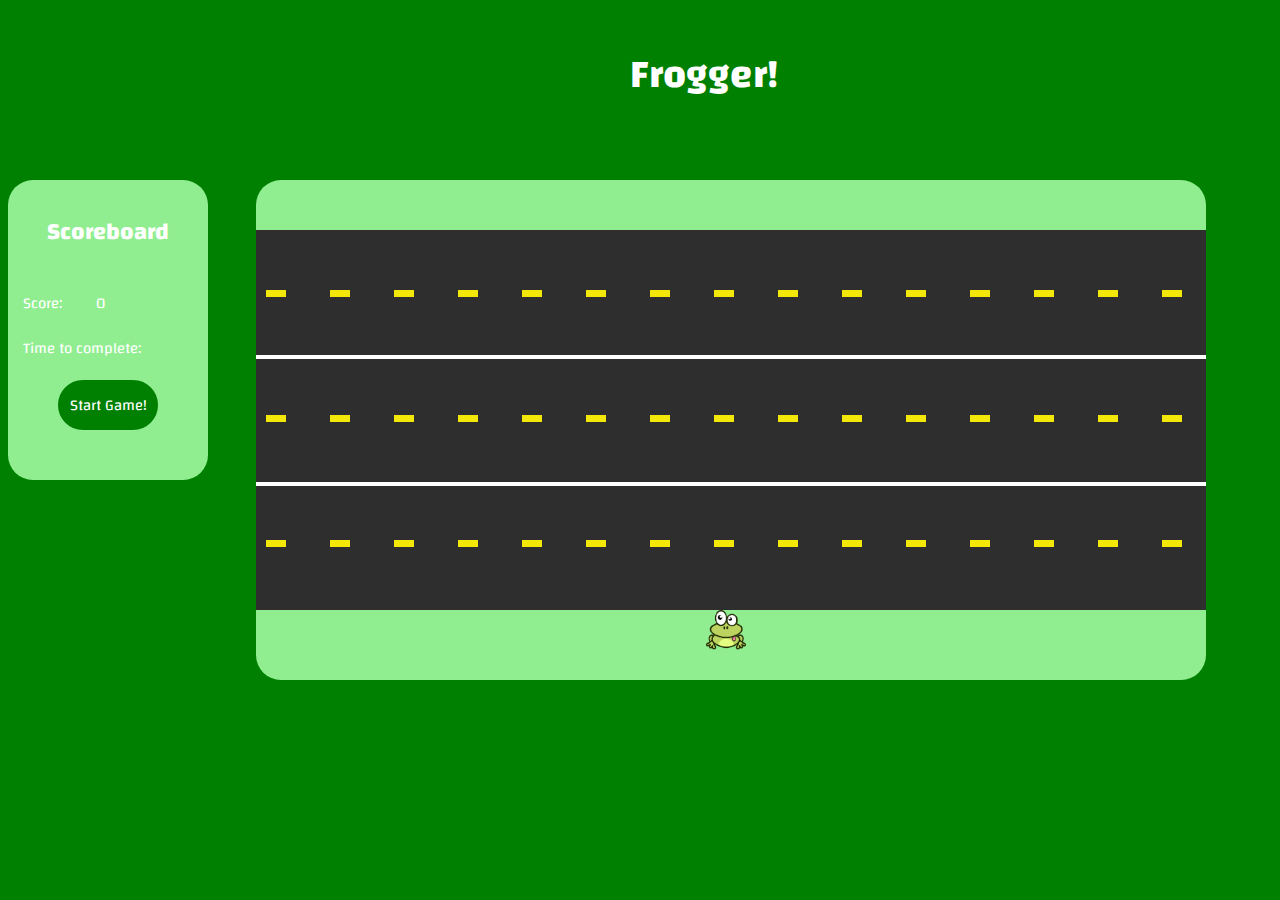
==== frogger.html @ 28b42b24 "first commit" ====
<!DOCTYPE html>
<head>
    <title>frogger!</title>
    <script src="script.js"></script>
    <link rel="stylesheet" href="style.css">
    <link rel="stylesheet"
    href="https://fonts.googleapis.com/css?family=Changa">
</head>
<body>
    <div><h1 class="header1">Frogger!</h1></div>
    <div id="scoreboard">
        <h3 class="header2">Scoreboard</h3>
        <span class="smallerText">Score: </span> <span class="smallerText" id="scoreNum"></span>
        <p class="smallerText">Time to complete:</p>
        <button id="startGame">Start Game!</button>
    </div>
    <div id="game-screen">
        <img src="img/froggy.png" id="frog"></img>
        <div id="road"></div>
    </div>
</body>
---- style.css ----
body {
    background-color: green;
    font-family: 'Changa', serif;
    font-size: 20px;
    color: white;
    text-align: center;
}

.smallerText {
    font-size: 15px;
    margin: 15px;
}
#startGame {
    background-color: green;
    width: 100px;
    height: 50px;
    position: absolute;
    left: 50px;
    top: 200px;
    text-align: center;
    color: white;
    font-family: 'Changa', serif;
    font-size: 15px;
    border: solid 5px green;
    border-radius: 25px;
}

.car1 {
    width: 100px;
    height: 60px;
    position: absolute;
    top: 100px;
    left: 10px;
    z-index: 11;
}

.car2 {
    width: 100px;
    height: 60px;
    position: absolute;
    top: 220px;
    left: 10px;
    z-index: 11;
}

.car3 {
    width: 100px;
    height: 60px;
    position: absolute;
    top: 340px;
    left: 10px;
    z-index: 11;
}

#frog {
    position: absolute;
    top: 430px;
    left: 450px;
    width: 40px;
    height: 40px;
    background-color: transparent;
    z-index: 10;
}

.header1 {
    margin: 30px;
    text-align: center;
    position: absolute;
    left: 600px;
}

.header2 {
    margin: 30px;
    text-align: center;
}

#road {
    width: 950px;
    height: 380px;
    position: absolute;
    top: 50px;
    background-color: #2d2e2d;
}

.lane-marker {
    width: 950px;
    height: 4px;
    background-color: white;
}

.yellow-markers {
    width: 20px;
    height: 7px;
    background-color: #f2e707;
    position: absolute;
    top: 45px;
    left: 10px;
    margin: 10px;
}

#scoreboard {
    background-color: lightgreen;
    position: absolute;
    top: 20%;
    text-align: left;
    width: 200px;
    height: 300px;
    border-radius: 25px;
}

#game-screen {
    position: absolute;
    background-color: lightgreen;
    left: 20%;
    top: 20%;
    width: 950px;
    height: 500px;
    border-radius: 25px;
}

.coin {
    width: 40px;
    height: 40px;
    background-color: transparent;
    position: absolute;
    top: 0px;
    left: 0px;

}
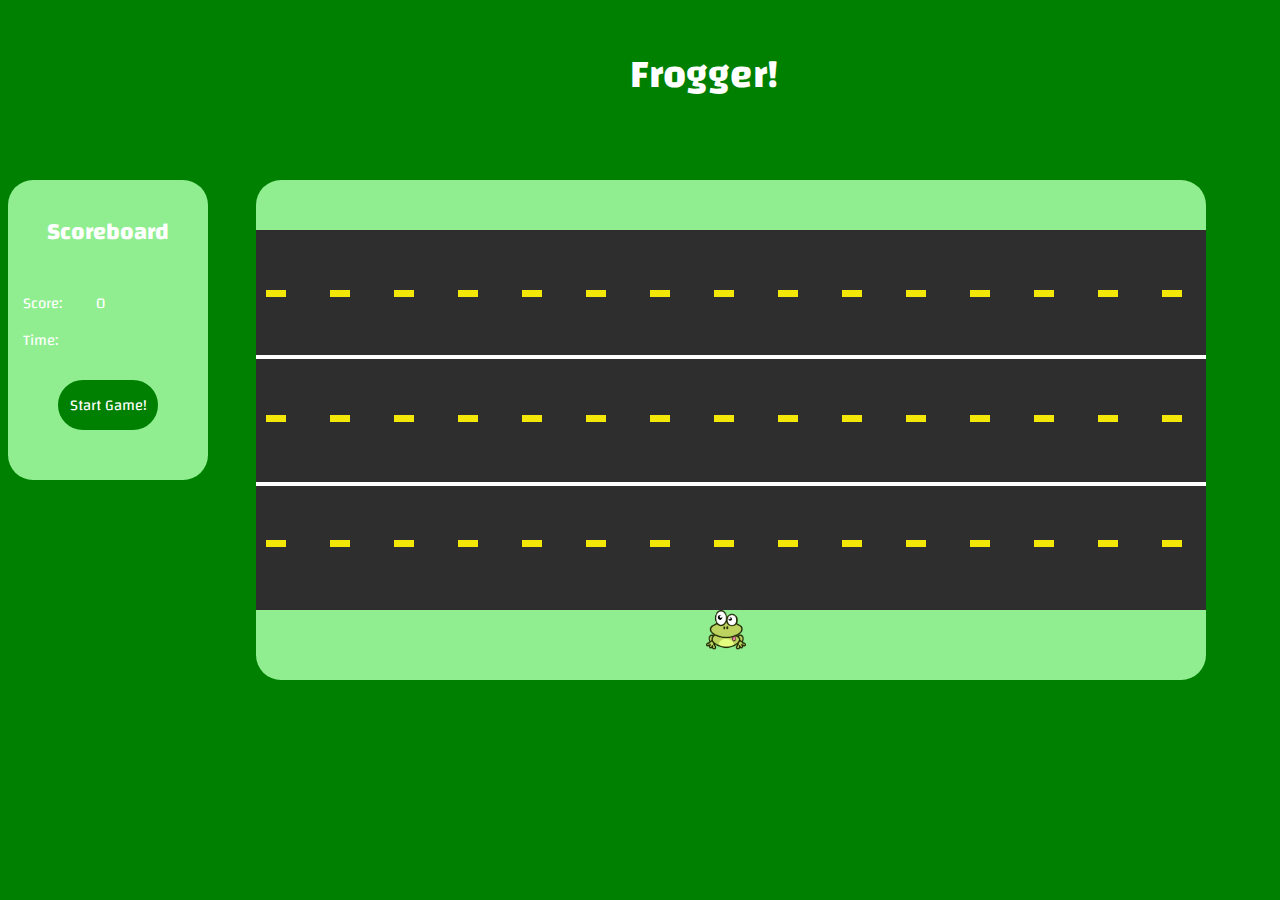
==== commit 8270ff33: "timer working, crash and collision functionality fixed" ====
--- a/frogger.html
+++ b/frogger.html
@@ -11,7 +11,8 @@
     <div id="scoreboard">
         <h3 class="header2">Scoreboard</h3>
         <span class="smallerText">Score: </span> <span class="smallerText" id="scoreNum"></span>
-        <p class="smallerText">Time to complete:</p>
+        <br>
+        <span class="smallerText">Time: </span> <span class="smallerText" id="stopwatch"></span>
         <button id="startGame">Start Game!</button>
     </div>
     <div id="game-screen">
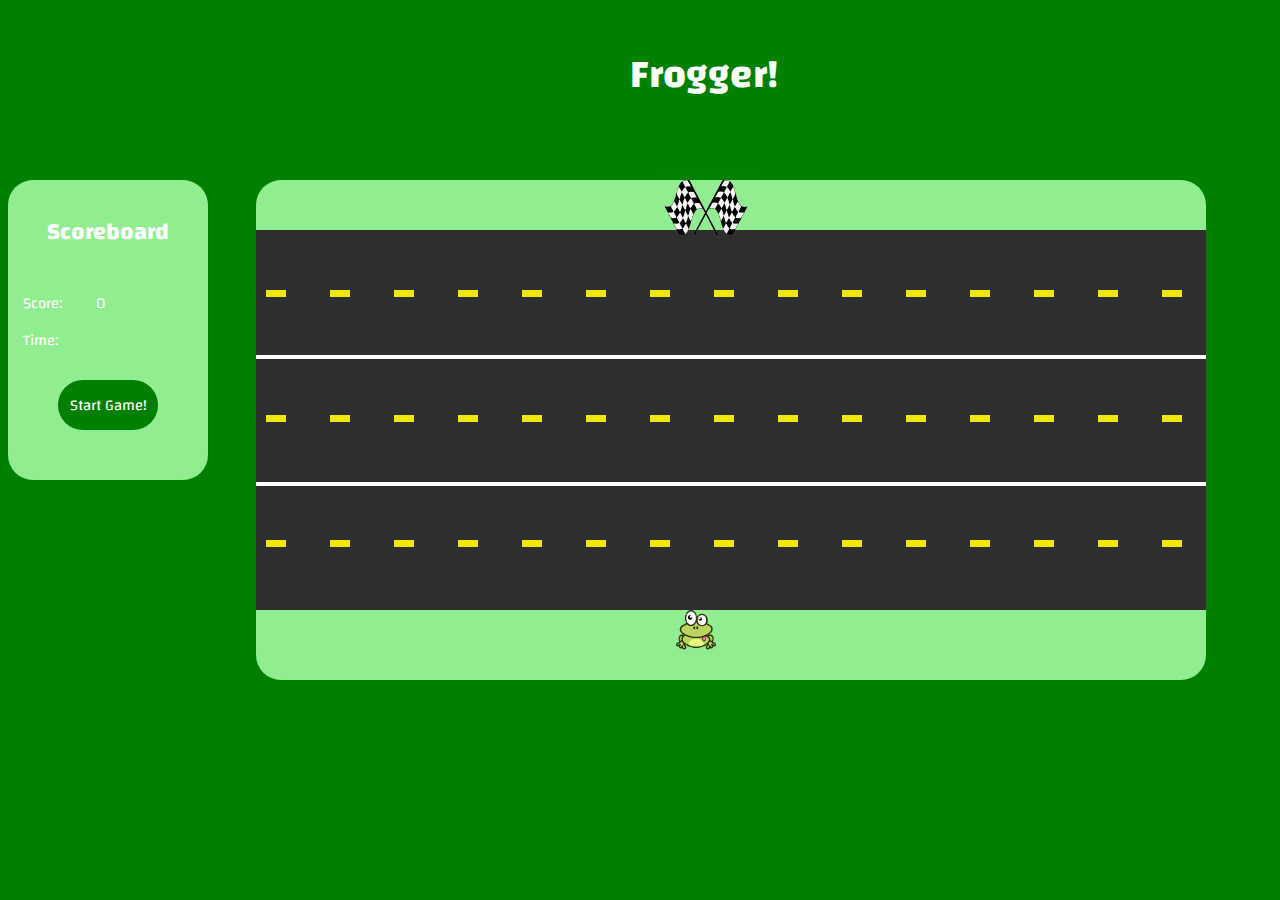
==== commit fccde45d: "finished w some hiccups" ====
--- a/frogger.html
+++ b/frogger.html
@@ -16,6 +16,7 @@
         <button id="startGame">Start Game!</button>
     </div>
     <div id="game-screen">
+        <img src="img/finish.png" id="finish"></img>
         <img src="img/froggy.png" id="frog"></img>
         <div id="road"></div>
     </div>
--- a/style.css
+++ b/style.css
@@ -57,10 +57,18 @@
 #frog {
     position: absolute;
     top: 430px;
-    left: 450px;
+    left: 420px;
     width: 40px;
     height: 40px;
-    background-color: transparent;
+    z-index: 10;
+}
+
+#finish {
+    position: absolute;
+    top: -10px;
+    left: 400px;
+    width: 100px;
+    height: 75px;
     z-index: 10;
 }
 
